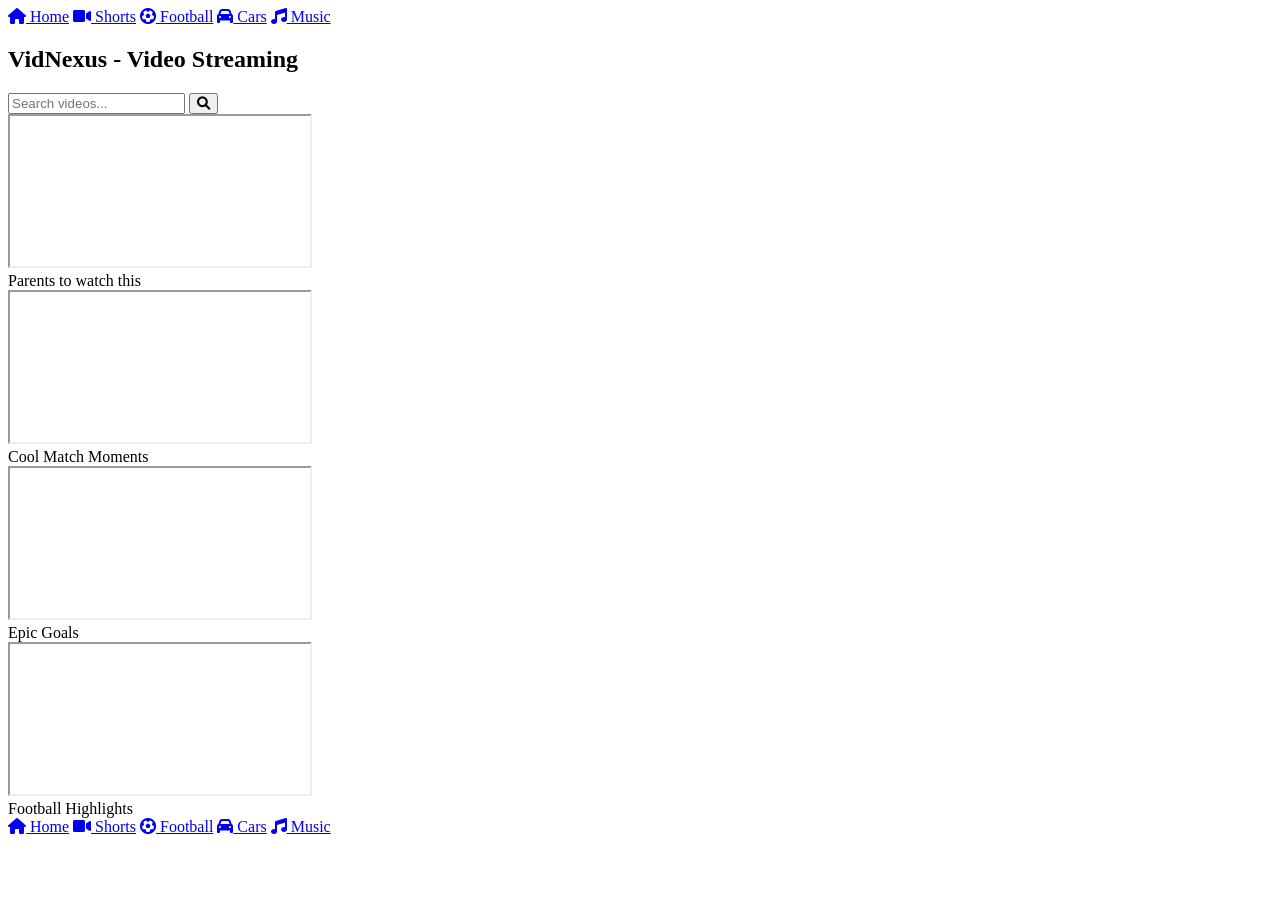
==== index.html @ 304a3548 "Create index.html" ====
<!DOCTYPE html>
<html lang="en">
<head>
    <meta charset="UTF-8">
    <meta name="viewport" content="width=device-width, initial-scale=1.0">
    <meta name="google-site-verification" content="dsXfYadzPSwWWceIzv9pihpmKlWqRq55pUHl9hk-SdI" />
    <title>VidNexus</title>
    <link rel="icon" type="image/webp" href="vid.webp">
    <link rel="stylesheet" href="https://cdnjs.cloudflare.com/ajax/libs/font-awesome/6.0.0/css/all.min.css">
    <link rel="stylesheet" href="vidnexus.css">
    <script>
        // Prevent viewing source code
        document.addEventListener("keydown", function (event) {
            if (event.ctrlKey && (event.key === "u" || event.key === "U" || event.key === "s" || event.key === "S")) {
                event.preventDefault();
                alert("Viewing source is disabled!");
            }
            if (event.ctrlKey && event.shiftKey && (event.key === "i" || event.key === "I")) {
                event.preventDefault();
                alert("Developer tools are disabled!");
            }
            if (event.key === "F12") {
                event.preventDefault();
                alert("Developer tools are disabled!");
            }
        });

        // Disable Right-Click
        document.addEventListener("contextmenu", function (event) {
            event.preventDefault();
            alert("Right-click is disabled!");
        });
    </script>
</head>
<body>
    <!-- Sidebar Navigation -->
    <div class="sidebar">
        <a href="yooo.html"><i class="fa fa-home"></i> Home</a>
        <a href="shorts.html"><i class="fa fa-video"></i> Shorts</a>
        <a href="football.html"><i class="fa fa-futbol"></i> Football</a>
        <a href="cars.html"><i class="fa fa-car"></i> Cars</a>
        <a href="music.html"><i class="fa fa-music"></i> Music</a>
    </div>

    <!-- Main Content -->
    <div class="main-content">
        <h2>VidNexus - Video Streaming</h2>

        <!-- Search Bar -->
        <div class="search-container">
            <input type="text" id="search-bar" placeholder="Search videos...">
            <button onclick="searchVideos()"><i class="fa fa-search"></i></button>
        </div>

        <!-- Video Section -->
        <div class="content" id="video-container">
            <div class="video-container" data-title="Football Highlights">
                <iframe class="video-frame" src="https://www.youtube.com/embed/vxBLCV1YefA" allowfullscreen></iframe>
                <div class="video-title">Football Highlights</div>
            </div>
            <div class="video-container" data-title="Epic Goals">
                <iframe class="video-frame" src="https://www.youtube.com/embed/X0KD6gXlFjY" allowfullscreen></iframe>
                <div class="video-title">Epic Goals</div>
            </div>
            <div class="video-container" data-title="Cool Match Moments">
                <iframe class="video-frame" src="https://www.youtube.com/embed/Rcc9veq0JgM" allowfullscreen></iframe>
                <div class="video-title">Cool Match Moments</div>
            </div>
            <div class="video-container" data-title="ALL PARENTS NEED TO WATCH THIS NOW">
                <iframe class="video-frame" src="https://www.youtube.com/embed/F1gzOg-BiXk" allowfullscreen></iframe>
                <div class="video-title">Parents to watch this</div>
            </div>
        </div>
    </div>

    <!-- Bottom Navigation Bar -->
    <div class="bottom-nav">
        <a href="yooo.html"><i class="fa fa-home"></i> Home</a>
        <a href="shorts.html"><i class="fa fa-video"></i> Shorts</a>
        <a href="football.html"><i class="fa fa-futbol"></i> Football</a>
        <a href="cars.html"><i class="fa fa-car"></i> Cars</a>
        <a href="music.html"><i class="fa fa-music"></i> Music</a>
    </div>

    <script>
        function searchVideos() {
            let input = document.getElementById("search-bar").value.toLowerCase();
            let videos = document.querySelectorAll(".video-container");
            
            videos.forEach(video => {
                let title = video.getAttribute("data-title").toLowerCase();
                if (title.includes(input)) {
                    video.style.display = "block";
                } else {
                    video.style.display = "none";
                }
            });
        }

        // Improved Firewall Protection (Logs instead of Blocking)
        function detectBot() {
            let botPatterns = ["bot", "crawler", "spider", "scraper"];
            let userAgent = navigator.userAgent.toLowerCase();
            let isHeadless = navigator.webdriver;

            if (botPatterns.some(bot => userAgent.includes(bot)) || isHeadless) {
                console.warn("Possible bot detected");
            }
        }
        detectBot();

        // Shuffle Videos on Refresh
        function shuffleVideos() {
            let container = document.getElementById("video-container");
            let videos = Array.from(container.children);
            videos.sort(() => Math.random() - 0.5);
            container.innerHTML = "";
            videos.forEach(video => container.appendChild(video));
        }
        shuffleVideos();
    </script>
</body>
</html>
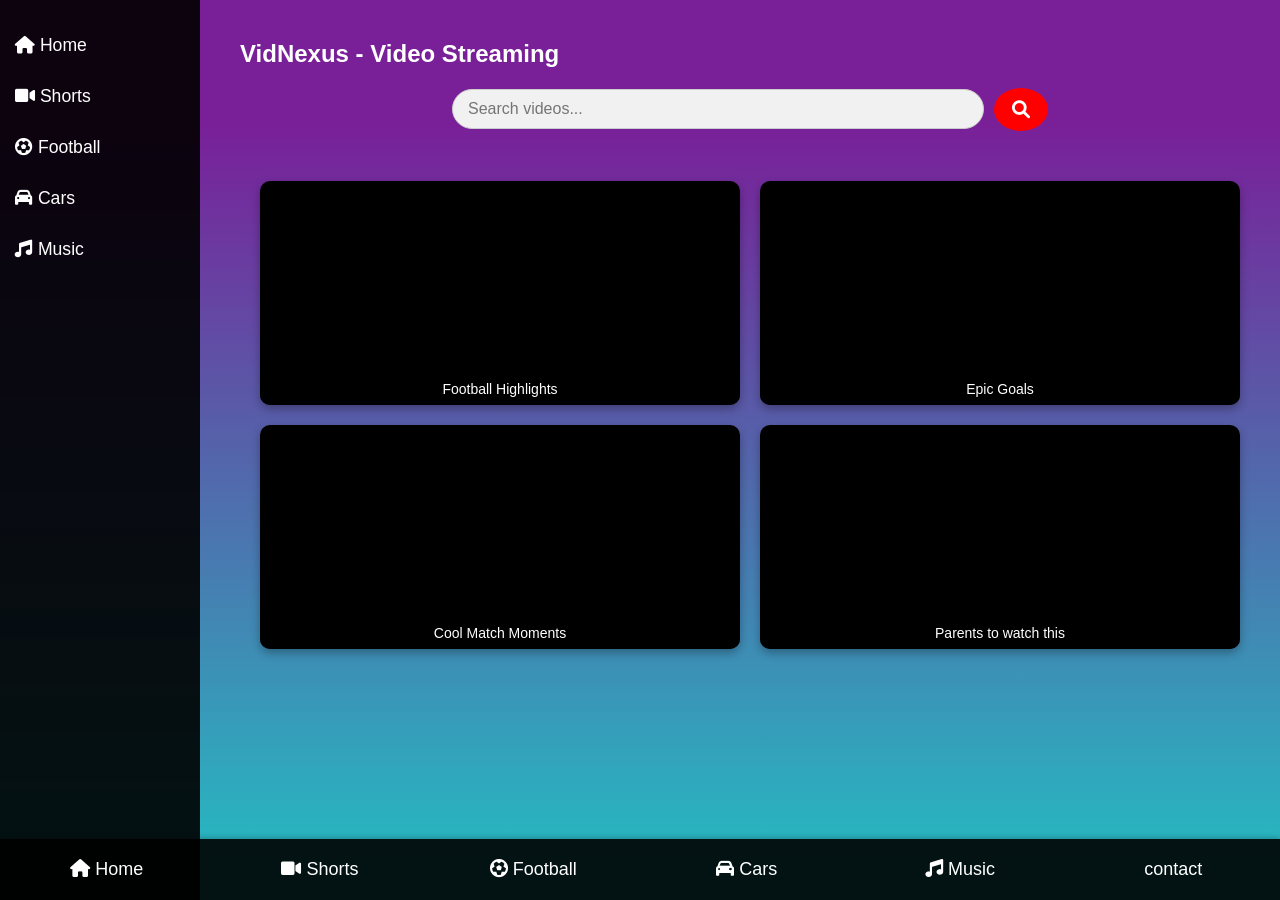
==== commit 8fd5eb8a: "Update index.html" ====
--- a/index.html
+++ b/index.html
@@ -81,6 +81,7 @@
         <a href="football.html"><i class="fa fa-futbol"></i> Football</a>
         <a href="cars.html"><i class="fa fa-car"></i> Cars</a>
         <a href="music.html"><i class="fa fa-music"></i> Music</a>
+         <a href="contacts.html"><i class="fa fa-contact"></i>contact</a>
     </div>
 
     <script>
--- a/vidnexus.css
+++ b/vidnexus.css
@@ -0,0 +1,200 @@
+.search-container {
+    display: flex;
+    justify-content: center;
+    align-items: center;
+    margin: 20px 0;
+}
+
+#search-bar {
+    width: 500px;
+    padding: 10px 15px;
+    font-size: 16px;
+    border: 1px solid #ccc;
+    border-radius: 30px;
+    background-color: #f1f1f1;
+    outline: none;
+    transition: all 0.3s ease;
+}
+
+#search-bar:focus {
+    border-color: #ff0000; /* Red border on focus */
+    background-color: #fff;
+}
+
+button {
+    background-color: #ff0000;
+    color: white;
+    border: none;
+    border-radius: 50%;
+    padding: 12px 18px;
+    margin-left: 10px;
+    cursor: pointer;
+    transition: background-color 0.3s;
+}
+
+button:hover {
+    background-color: #cc0000; /* Darker red on hover */
+}
+
+button i {
+    font-size: 18px;
+}
+
+
+/* General Body Styling */
+body {
+    margin: 0;
+    padding: 0;
+    font-family: 'Poppins', sans-serif;
+    background: linear-gradient(0deg, rgba(34, 193, 195, 1) 0%, rgba(121, 32, 153, 1) 86%);
+    background-attachment: fixed;
+    color: white;
+}
+
+/* Sidebar Navigation */
+.sidebar {
+    position: fixed;
+    left: 0;
+    top: 0;
+    width: 200px;
+    height: 100%;
+    background: rgba(0, 0, 0, 0.9);
+    padding-top: 20px;
+}
+
+.sidebar a {
+    display: block;
+    color: white;
+    padding: 15px;
+    text-decoration: none;
+    transition: 0.3s;
+    font-size: 1.1rem;
+}
+
+.sidebar a:hover {
+    background: #66ff66;
+    color: black;
+}
+
+/* Main Content */
+.main-content {
+    margin-left: 220px;
+    padding: 20px;
+}
+
+/* Bottom Navigation Bar */
+.bottom-nav {
+    position: fixed;
+    bottom: 0;
+    width: 100%;
+    background: rgba(0, 0, 0, 0.9);
+    display: flex;
+    justify-content: space-around;
+    padding: 10px 0;
+    box-shadow: 0 -2px 5px rgba(0, 0, 0, 0.2);
+}
+
+.bottom-nav a {
+    color: white;
+    text-align: center;
+    font-size: 18px;
+    flex: 1;
+    text-decoration: none;
+    padding: 10px 0;
+}
+
+.bottom-nav a:hover {
+    background: #66ff66;
+    color: black;
+}
+
+/* Video Section */
+.content {
+    display: grid;
+    grid-template-columns: repeat(auto-fit, minmax(320px, 1fr));
+    gap: 20px;
+    max-width: 1200px;
+    margin: 30px auto;
+    padding: 20px;
+}
+
+/* Video Container */
+.video-container {
+    position: relative;
+    overflow: hidden;
+    border-radius: 10px;
+    box-shadow: 0 4px 10px rgba(0, 0, 0, 0.3);
+    transition: transform 0.3s ease-in-out;
+    background: black;
+    padding: 10px;
+}
+
+.video-container:hover {
+    transform: scale(1.05);
+}
+
+.video-container iframe {
+    width: 100%;
+    height: 200px;
+    border: none;
+}
+
+.video-title {
+    position: absolute;
+    bottom: 0;
+    left: 0;
+    right: 0;
+    background: rgba(0, 0, 0, 0.7);
+    color: white;
+    padding: 8px 12px;
+    font-size: 14px;
+    text-align: center;
+}
+
+/* Footer */
+footer {
+    background-color: black;
+    text-align: center;
+    padding: 15px;
+    position: fixed;
+    bottom: 0;
+    width: 100%;
+}
+
+footer p {
+    font-size: 1rem;
+    color: white;
+    margin: 0;
+}
+
+footer a {
+    color: #66ff66;
+    text-decoration: none;
+    font-weight: bold;
+}
+
+footer a:hover {
+    text-decoration: underline;
+}
+
+/* Responsive Design */
+@media screen and (max-width: 768px) {
+    .sidebar {
+        width: 60px;
+    }
+
+    .sidebar a {
+        font-size: 12px;
+        padding: 10px;
+        text-align: center;
+    }
+
+    .main-content {
+        margin-left: 80px;
+    }
+
+    .bottom-nav a {
+        font-size: 14px;
+        padding: 8px 0;
+    }
+}
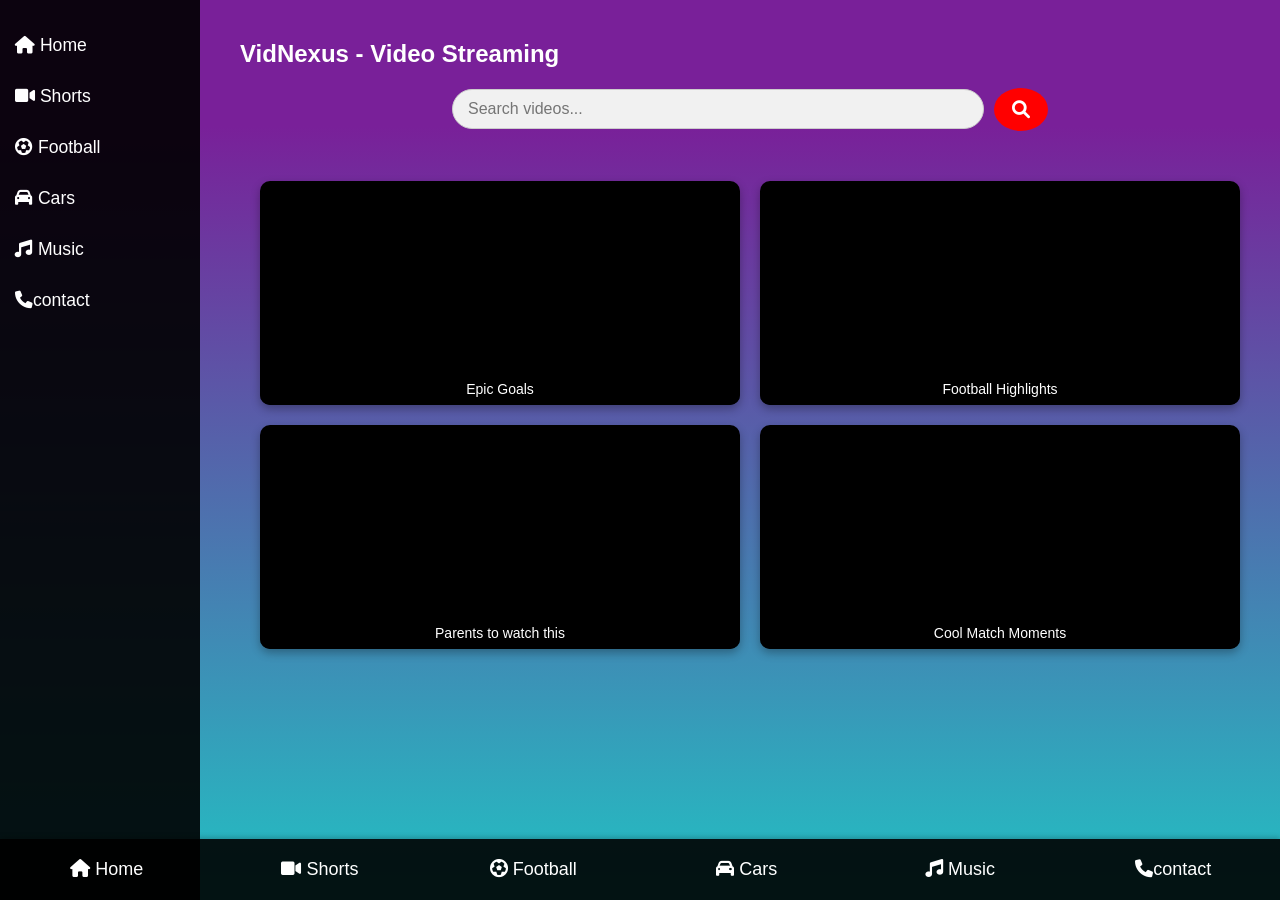
==== commit c0c8e229: "Update index.html" ====
--- a/index.html
+++ b/index.html
@@ -41,6 +41,7 @@
         <a href="football.html"><i class="fa fa-futbol"></i> Football</a>
         <a href="cars.html"><i class="fa fa-car"></i> Cars</a>
         <a href="music.html"><i class="fa fa-music"></i> Music</a>
+         <a href="contacts.html"><i class="fa fa-phone"></i>contact</a>
     </div>
 
     <!-- Main Content -->
@@ -81,7 +82,7 @@
         <a href="football.html"><i class="fa fa-futbol"></i> Football</a>
         <a href="cars.html"><i class="fa fa-car"></i> Cars</a>
         <a href="music.html"><i class="fa fa-music"></i> Music</a>
-         <a href="contacts.html"><i class="fa fa-contact"></i>contact</a>
+         <a href="contacts.html"><i class="fa fa-phone"></i>contact</a>
     </div>
 
     <script>
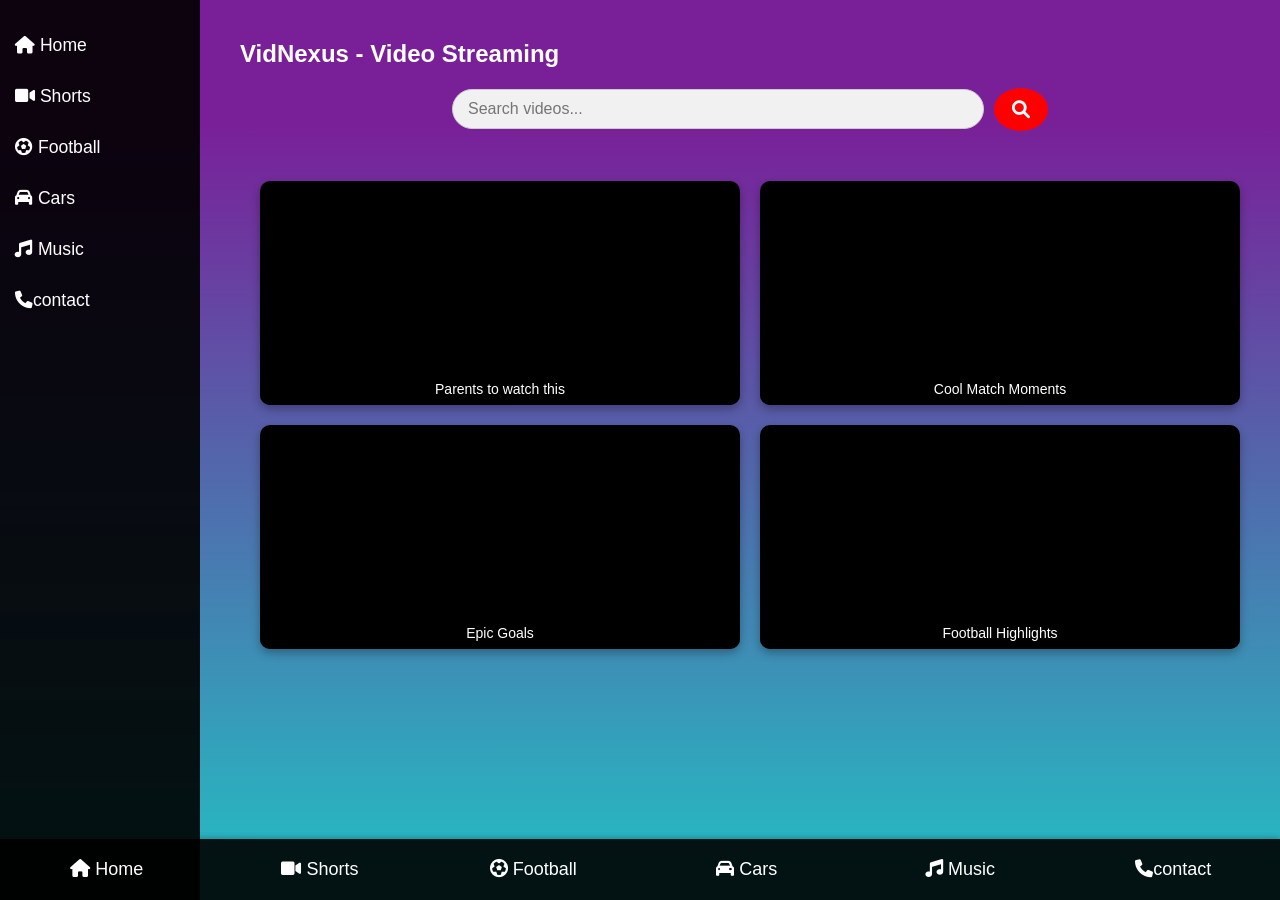
==== commit 6f5ea900: "Implement orientation change detection and layout adjustment Added scripts to handle orientation cha" ====
--- a/index.html
+++ b/index.html
@@ -122,5 +122,32 @@
         }
         shuffleVideos();
     </script>
+    <script>
+    // Detect orientation changes
+    window.addEventListener("orientationchange", function() {
+        if(window.orientation === 0 || window.orientation === 180){
+            // Portrait mode
+            console.log("Portrait mode");
+            document.body.style.transform = "rotate(0deg)";
+        } else if(window.orientation === 90 || window.orientation === -90){
+            // Landscape mode
+            console.log("Landscape mode");
+            document.body.style.transform = "rotate(0deg)";
+        }
+    });
+
+    // Adjust layout on page load based on current orientation
+    function adjustOrientation() {
+        if(window.innerHeight > window.innerWidth){
+            // Portrait
+            console.log("Portrait detected on load");
+        } else {
+            // Landscape
+            console.log("Landscape detected on load");
+        }
+    }
+
+    window.addEventListener("load", adjustOrientation);
+</script>
 </body>
 </html>
